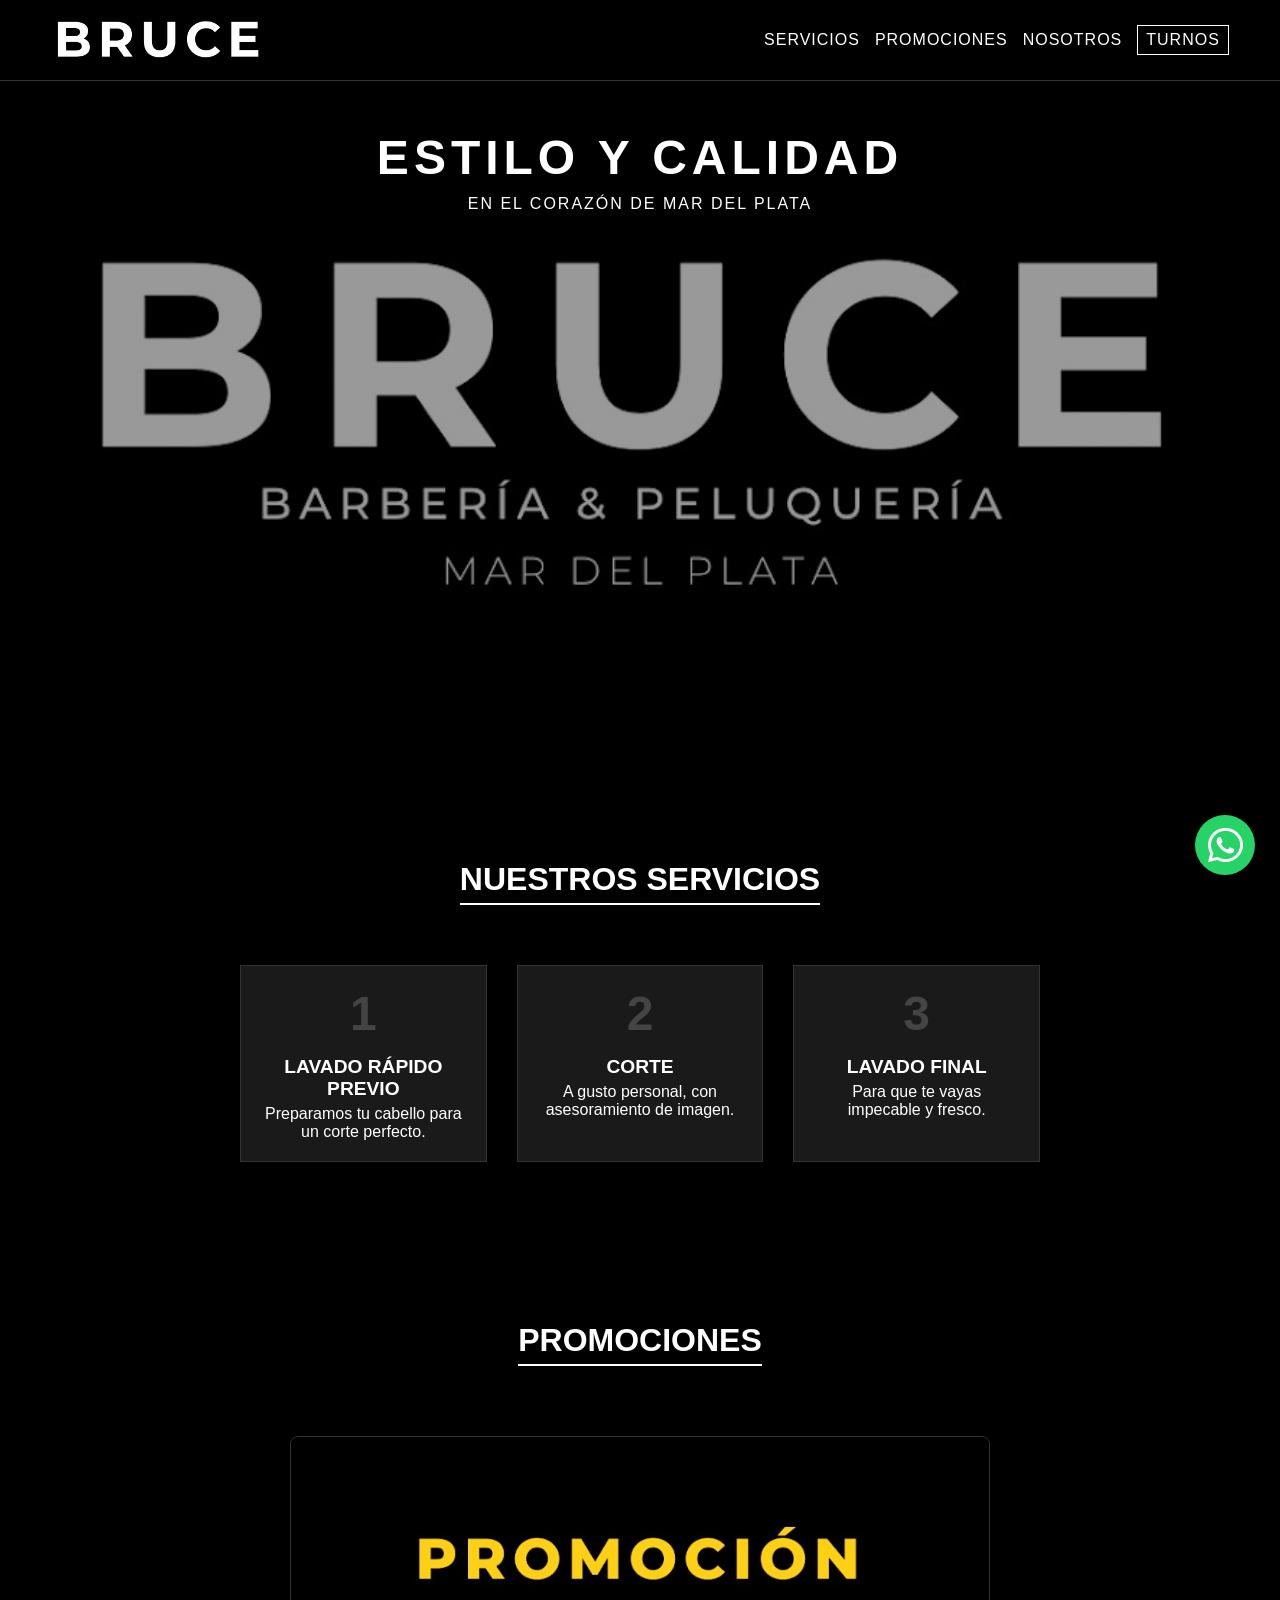
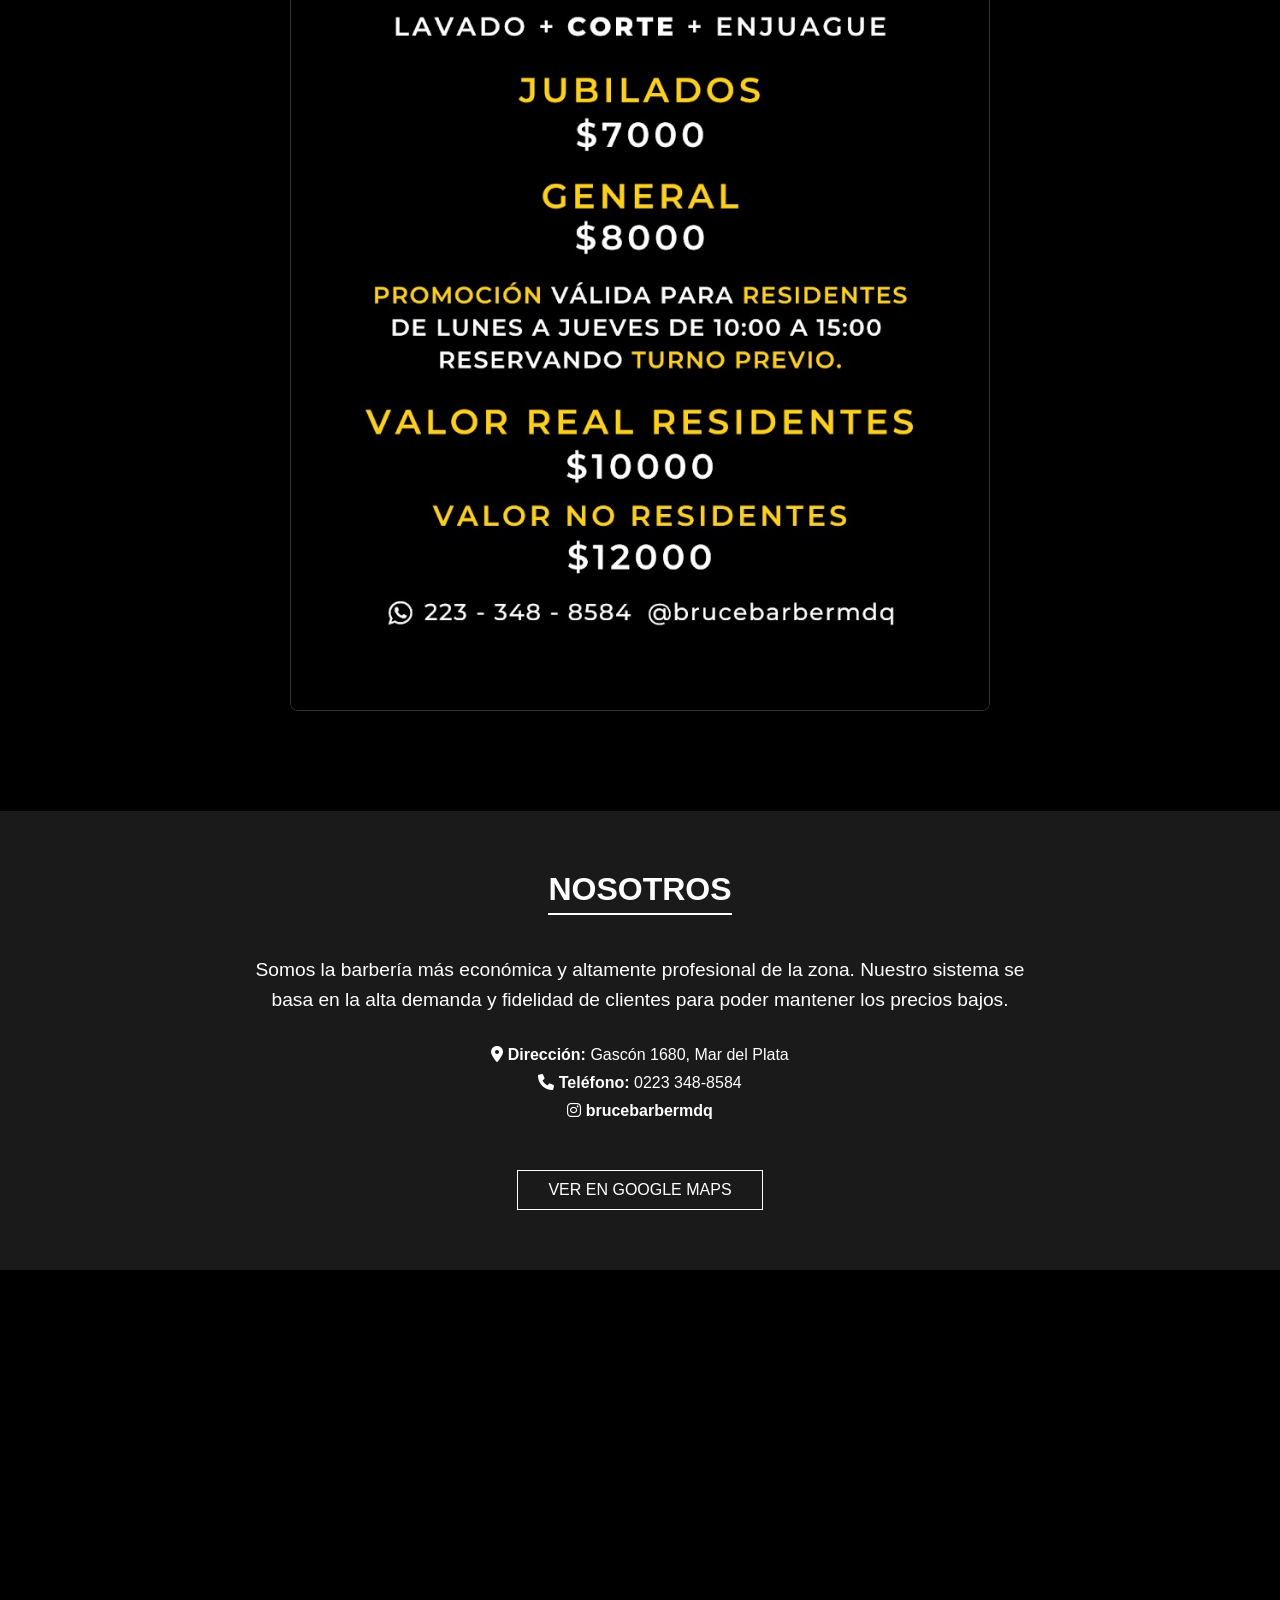
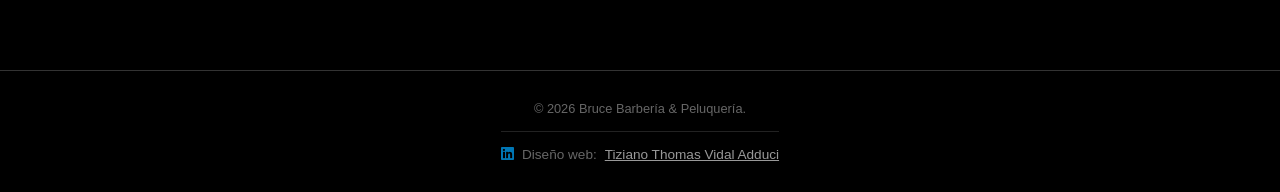
==== public/index.html @ 55a4eaea "Add files via upload" ====
<!DOCTYPE html>
<html lang="es">
<head>
    <meta charset="UTF-8">
    <meta name="viewport" content="width=device-width, initial-scale=1.0">
    <meta http-equiv="X-UA-Compatible" content="IE=edge">

    <title>Bruce Barbería | Cortes de Pelo y Barba en Mar del Plata - Zona Aldrey</title>

    <meta name="description" content="¿Buscas la mejor barbería en Mar del Plata? En Bruce Barbería ofrecemos cortes clásicos, modernos y perfilado de barba. Ubicados en el centro, a pasos del Paseo Aldrey. ¡Pedí tu turno por WhatsApp!">

    <meta name="keywords" content="barbería mar del plata, barbería económica, mejor precio, peluquería hombre mar del plata, corte de pelo hombre, arreglo de barba, barbería zona aldrey, corte degradado, barbería centro mar del plata, Bruce Barbería">

    <meta name="author" content="Bruce Barbería">
    <meta name="robots" content="index, follow"> <meta name="geo.region" content="AR-B"> <meta name="geo.placename" content="Mar del Plata">

    <meta property="og:type" content="website">
    <meta property="og:title" content="Bruce Barbería - Estilo y Calidad en Mar del Plata">
    <meta property="og:description" content="Tu barbería de confianza cerca del Aldrey. Cortes modernos, ambiente relajado y atención profesional. ¡Reservá tu lugar!">
    <meta property="og:url" content="https://tudominio.com/"> <meta property="og:image" content="https://tudominio.com/img/social-share.jpg"> <meta property="og:site_name" content="Bruce Barbería">
    <meta property="og:locale" content="es_AR">

    <link rel="icon" type="image/svg+xml" href="/img/favicon/favicon.svg">
    <link rel="icon" type="image/x-icon" href="/img/favicon/favicon.ico">
    <link rel="apple-touch-icon" sizes="180x180" href="/img/favicon/apple-touch-icon.png">
    <link rel="icon" type="image/png" sizes="16x16" href="/img/favicon/favicon-16x16.png">
    <link rel="icon" type="image/png" sizes="32x32" href="/img/favicon/favicon-32x32.png">
    <link rel="icon" type="image/png" sizes="48x48" href="/img/favicon/favicon-48x48.png">
    <link rel="icon" type="image/png" sizes="192x192" href="/img/favicon/web-app-manifest-192x192.png">
    <link rel="icon" type="image/png" sizes="512x512" href="/img/favicon/web-app-manifest-512x512.png">
    <link rel="manifest" href="/img/favicon/site.webmanifest">




    <link rel="stylesheet" href="Styles.css?v=1.1">
    <link rel="stylesheet" href="https://cdnjs.cloudflare.com/ajax/libs/font-awesome/6.0.0/css/all.min.css">
    
    <script type="application/ld+json">
    {
      "@context": "https://schema.org",
      "@type": "BarberShop",
      "name": "Bruce Barbería",
      "image": "https://tudominio.com/img/2024-12-27-desktop.webp",
      "description": "Barbería clásica y moderna en el centro de Mar del Plata, especializada en cortes de caballero y cuidado de la barba.",
      "address": {
        "@type": "PostalAddress",
        "streetAddress": "Gascón 1680", 
        "addressLocality": "Mar del Plata",
        "addressRegion": "Buenos Aires",
        "postalCode": "7600",
        "addressCountry": "AR"
      },
      "geo": {
        "@type": "GeoCoordinates",
        "latitude": "-38.000000", 
        "longitude": "-57.550000" 
      },
      "url": "https://tudominio.com",
      "telephone": "+5492233488584",
      "priceRange": "$$",
      "openingHoursSpecification": [
        {
          "@type": "OpeningHoursSpecification",
          "dayOfWeek": ["Tuesday", "Wednesday", "Thursday", "Friday", "Saturday"],
          "opens": "10:00",
          "closes": "20:00"
        }
      ]
    }
    </script>
</head>
<body>

    <header class="header">
        <div class="logo-container">
            <img src="/img/LogoMini.jpg" alt="Bruce Barbería" class="header-logo">
        </div>
        <nav class="navbar">
            <a href="#servicios" class="nav-item">Servicios</a>
            <a href="#promociones" class="nav-item">Promociones</a>
            <a href="#nosotros" class="nav-item">Nosotros</a>
            <a href="https://wa.me/5492233488584?text=Hola,%20me%20gustaría%20pedirles%20un%20turno%20para%20lavado%20y%20corte!." target="_blank" class="nav-item btn-turnos">Turnos</a>
        </nav>
    </header>

    <main>
        <section id="home" class="hero-section">
            <div class="carousel-background">
                <div class="carousel-slide active" style="background-image: url('/img/Foto1.jpg');"></div>
                <div class="carousel-slide" style="background-image: url('/img/Foto2.webp');"></div>
                <div class="carousel-slide" style="background-image: url('/img/Foto3.png');"></div>
                <div class="carousel-slide" style="background-image: url('/img/Barber1.webp');"></div>
                <div class="carousel-slide" style="background-image: url('/img/Barber2.webp');"></div>
                <div class="hero-overlay"></div> 
            </div>
            
            <div class="hero-content fade-in">
                <h1 class="visually-hidden">Bruce peluquería mar del plata</h1>
                <h2 id="hero-title-mobile">ESTILO Y CALIDAD</h2>
                <p>En el corazón de Mar del Plata</p>
            </div>
        </section>

        <section id="servicios" class="section services-section">
            <h2 class="section-title">NUESTROS SERVICIOS</h2>
            <div class="services-container">
                
                <div class="service-step slide-in-left">
                    <div class="step-number">1</div>
                    <div class="step-content">
                        <h3>Lavado Rápido Previo</h3>
                        <p>Preparamos tu cabello para un corte perfecto.</p>
                    </div>
                </div>

                <div class="service-step slide-in-bottom">
                    <div class="step-number">2</div>
                    <div class="step-content">
                        <h3>Corte</h3>
                        <p>A gusto personal, con asesoramiento de imagen.</p>
                    </div>
                </div>

                <div class="service-step slide-in-right">
                    <div class="step-number">3</div>
                    <div class="step-content">
                        <h3>Lavado Final</h3>
                        <!--<p class="optional">(Opcional)</p> -->
                        <p>Para que te vayas impecable y fresco.</p>
                    </div>
                </div>

            </div>
            
            <!--<div class="promo-box fade-in">
                <p><i class="fas fa-bullhorn"></i> <strong>Importante:</strong> Consultar por promociones existentes.</p>
            </div> -->
        </section>

        <section id="promociones" class="promo-section fade-in">
            <div class="container">
            <h2 class="section-title fade-in">Promociones</h2>
                <div class="promo-content">
                    <img src="/img/foto6.jpg" alt="Promociones Bruce Barbería" class="promo-img">
                </div>
            </div>
        </section>


        <section id="nosotros" class="section about-section">
            <div class="about-content slide-in-bottom">
                <h2 class="section-title">NOSOTROS</h2>
                <p class="highlight-text">
                    Somos la barbería más económica y altamente profesional de la zona. 
                    Nuestro sistema se basa en la alta demanda y fidelidad de clientes para poder mantener los precios bajos.
                </p>
                
                <div class="info-barberia">
                    <p><i class="fas fa-map-marker-alt"></i> <strong>Dirección:</strong> Gascón 1680, Mar del Plata</p>
                    <p><i class="fas fa-phone"></i> <strong>Teléfono:</strong> 0223 348-8584</p>
                    <p>
                        <i class="fab fa-instagram"></i> 
                        <a href="https://www.instagram.com/brucebarbermdq?igsh=ajhwdTgzdjZzMmdi" target="_blank" style="font-weight: bold;">
                            brucebarbermdq
                        </a>
                    </p>
                </div>

                <a href="https://maps.app.goo.gl/yPEvQNBtmEX6Vgaq9" target="_blank" class="btn-map">
                    Ver en Google Maps
                </a>
            </div>
        </section>

        <section class="map-section">
            <iframe src="https://www.google.com/maps/embed?pb=!1m18!1m12!1m3!1d3143.682662058694!2d-57.5516!3d-38.0084!2m3!1f0!2f0!3f0!3m2!1i1024!2i768!4f13.1!3m3!1m2!1s0x9584de1c3c3c3c3b%3A0x1234567890abcdef!2sGasc%C3%B3n%201680%2C%20B7600%20Mar%20del%20Plata%2C%20Provincia%20de%20Buenos%20Aires!5e0!3m2!1ses!2sar!4v1234567890123" 
                width="100%" 
                height="400" 
                style="border:0;" 
                allowfullscreen="" 
                loading="lazy" 
                referrerpolicy="no-referrer-when-downgrade">
            </iframe>
        </section>

    </main>

    <a href="https://wa.me/5492233488584?text=Hola,%20me%20gustaría%20pedirles%20un%20turno%20para%20lavado%20y%20corte!." target="_blank" class="whatsapp-popup animate-popup" aria-label="Pedir Turno">
        <i class="fab fa-whatsapp"></i>
    </a>

    <footer class="footer">
        <p>© <span id="year"></span> Bruce Barbería & Peluquería.</p>
        
        <div class="footer-credits">
            <p>
                <i class="fab fa-linkedin"></i>
                Diseño web: 
                <a href="https://www.linkedin.com/in/tiziano-vidal-adduci-445776273" target="_blank" class="credit-link">
                    Tiziano Thomas Vidal Adduci
                </a>
            </p>
        </div>
    </footer>

    <script src="script.js?v=1.1"></script>
</body>
</html>
---- public/Styles.css ----
html,body {
    width: 100% !important;
    overflow-x: hidden !important;
    max-width: 100vw;
    scroll-behavior: smooth;
}

/* --- Variables y Reset --- */
:root {
    --bg-color: #000000;
    --text-color: #ffffff;
    --accent-gray: #1a1a1a;
    --highlight: #cccccc;
}

* {
    margin: 0;
    padding: 0;
    box-sizing: border-box;
}

body {
    background-color: var(--bg-color);
    color: var(--text-color);
    font-family: 'Arial', sans-serif;
    overflow-x: hidden;
    width: 100%;
}

a { 
    text-decoration: none; 
    color: inherit; 
    
    /* FIX: Elimina el color de resaltado azul al tocar en navegadores basados en WebKit (Chrome, Safari) */
    -webkit-tap-highlight-color: transparent;
}

/* --- Header --- */
.header {
    background-color: rgba(0, 0, 0, 0.95);
    padding: 15px 4vw;
    position: sticky;
    top: 0;
    z-index: 1000;
    display: flex;
    flex-direction: column;
    align-items: center;
    border-bottom: 1px solid #333;
}

.logo-container {
    margin-bottom: 10px;
}

.header-logo {
    max-height: 50px;
    width: auto;
    display: block;
}

.navbar {
    display: flex;
    gap: 8px;
    align-items: center;
    
}

.nav-item {
    font-size: 0.72rem;
    text-transform: uppercase;
    letter-spacing: 1px;
    transition: color 0.3s;
}

.nav-item:hover { 
    color: #888; 
}

/* --- FIX DEFINITIVO DE PERSISTENCIA DEL COLOR GRIS --- */
/* Aplicamos el color base a todos los estados post-interacción */
.nav-item:active,
.nav-item:focus,
.nav-item:visited {
    color: var(--text-color); /* Forzar el color blanco/base */
}

/* --- FIX DEFINITIVO DEL RECTÁNGULO AZUL/OUTLINE --- */
.nav-item:focus {
    outline: none; /* Quita el contorno (rectángulo) que aparece al enfocar */
}


.btn-turnos {
    border: 1px solid white;
    padding: 5px 8px; /* Posible causa de mal funcionamiento del over scroll horizontal a derecha */
    border-radius: 0;
    transition: all 0.3s;
}

.btn-turnos:hover {
    background-color: white;
    color: black;
}



/* --- Hero Section & Carrusel Ken Burns --- */



/* .visually-hidden es una clase utilitaria para ocultar elementos VISUALMENTE 
   pero mantenerlos ACCESIBLES para lectores de pantalla y buscadores */

.visually-hidden {
    display: none;
}

/*   .visually-hidden { Esto antes no me funcionaba!
    position: absolute;
    width: 1px;
    height: 1px;
    padding: 0;
    margin: -1px;
    overflow: hidden;
    clip: rect(0, 0, 0, 0);
    white-space: nowrap;
    border: 0;
}

*/

.hero-section {
    position: relative;
    height: 80vh;
    overflow: hidden;
    width: 100%;
    max-width: 100vw;
    display: flex;
    align-items: center;
    justify-content: center;
    text-align: center;
}

.carousel-background {
    position: absolute;
    top: 0;
    left: 0;
    width: 100%;
    height: 100%;
    z-index: 1;
}

.carousel-slide {
    position: absolute;
    top: 0;
    left: 0;
    width: 100%;
    max-width: 100%;
    height: 100%;
    background-size: cover;
    background-position: center top;
    opacity: 0;
    transition: opacity 1s ease-in-out;
    transform: scale(1);
}

@keyframes kenBurns {
    0% { transform: scale(1); }
    100% { transform: scale(1.05); }
}

.carousel-slide.active {
    opacity: 1;
    animation: kenBurns 6s linear forwards;
}

.hero-overlay {
    position: absolute;
    top: 0;
    left: 0;
    width: 100%;
    height: 100%;
    background: rgba(0, 0, 0, 0.4);
    z-index: 2;
}

.hero-content {
    position: relative;
    z-index: 3;
    text-transform: uppercase;
    /* CAMBIO: Esto sube el texto hacia arriba */
    transform: translateY(-80px);
    font-size: 0.8rem; 
}

.hero-content p{
    transform: translateY(-150px);
    font-size: 1rem;
    letter-spacing: 2px;
    text-shadow: 2px 2px 4px rgba(0,0,0,0.8);
}

.hero-content h2 {
    transform: translateY(-150px);
    font-size: 1rem; /* Tamaño de telefono móvil */
    letter-spacing: 3px;
    margin-bottom: 10px;
    text-shadow: 2px 2px 4px rgba(0,0,0,0.8);
}


/* ----- Nuestros Servicios ----- */

/* Animación de brillo (un solo pulso que se desvanece) */
@keyframes pulse {
    0% { box-shadow: 0 0 0 0 rgba(255, 255, 255, 0.4); }
    50% { box-shadow: 0 0 10px 5px rgba(255, 255, 255, 0.6); } /* El pico del brillo */
    100% { box-shadow: 0 0 0 0 rgba(255, 255, 255, 0); }
}

/* Clase que aplicaremos con JS para activar el pulso */
.service-step.pulsing {
    /* Ajusta la duración para que se vea bien, 1.5s es un buen punto */
    animation: pulse 1.5s ease-out forwards;
    /* La animación se debe quitar después de que termine para que se pueda reiniciar */
}

.section {
    padding: 60px 20px;
    text-align: center;
    background-color: var(--bg-color);
}

.section-title {
    font-size: 2rem;
    text-transform: uppercase;
    margin-bottom: 40px;
    border-bottom: 2px solid white;
    display: inline-block;
    padding-bottom: 5px;
}

.services-container {
    display: flex;
    flex-direction: column;
    gap: 30px;
    max-width: 800px;
    margin: 0 auto;
    margin-bottom: 0px;
    margin-top: 20px;
}

.service-step {
    background-color: var(--accent-gray);
    padding: 20px;
    border: 1px solid #333;
    display: flex;
    align-items: center;
    text-align: left;
    transition: transform 0.3s;
}

.service-step:hover {
    border-color: white;
}

.step-number {
    font-size: 3rem;
    font-weight: bold;
    margin-right: 20px;
    color: #444;
}

.step-content h3 {
    font-size: 1.2rem;
    text-transform: uppercase;
    margin-bottom: 5px;
}

.step-content .optional {
    font-size: 0.8rem;
    color: #888;
    text-transform: uppercase;
}

.promo-box {
    margin-top: 40px;
    padding: 15px;
    border: 1px dashed white;
    display: inline-block;
    font-style: italic;
}





/* --- SECCIÓN PROMOCIONES --- */

/* Hacemos que la sección de promociones sea más lenta al aparecer */
#promociones .fade-in {
    opacity: 0;
    transform: translateY(20px);
    transition: opacity 1.5s ease-out, transform 1.5s ease-out; /* 1.5 segundos para que sea suave */
}

/* Cuando el JS le pone la clase .visible */
#promociones .fade-in.visible {
    opacity: 1;
    transform: translateY(0);
}


.promo-section {
    padding: 80px 20px;
    background-color: var(--bg-color);
    text-align: center;
}

.promo-content {
    display: flex;
    justify-content: center;
    align-items: center;
    margin-top: 30px;
}

.promo-img {
    max-width: 100%;       /* No se sale de la pantalla en móviles */
    width: 1000px;         /* Tamaño máximo en escritorio */
    height: auto;          /* Mantiene la proporción */
    border-radius: 8px;    /* Bordes sutilmente redondeados */
    box-shadow: 0 10px 30px rgba(0,0,0,0.5); /* Sombra para darle profundidad */
    border: 1px solid #333; /* Un borde fino para que resalte */
}

/* Ajuste para móviles */
    .promo-section {
        padding: 50px 15px;
    }
    .promo-img {
        width: 100%; /* En el celu ocupa todo el ancho disponible */
    }







/* ---- SECCIÓN NOSOTROS ---- */
.about-section {
    background-color: var(--accent-gray);
}

.about-content {
    max-width: 800px;
    margin: 0 auto;
}

.highlight-text {
    font-size: 1.2rem;
    line-height: 1.6;
    margin-bottom: 30px;
}

.info-barberia {
    margin: 30px 0;
    font-size: 1rem;
}

.info-barberia p {
    margin-bottom: 10px;
}


.btn-map {
    display: inline-block;
    border: 1px solid white;
    padding: 10px 30px;
    text-transform: uppercase;
    margin-top: 20px;
    transition: background 0.3s, color 0.3s;
}

.btn-map:hover {
    background: white;
    color: black;
}

/* --- MAPA --- */
.map-section {
    width: 100%;
    overflow: hidden;
    line-height: 0; /* Elimina espacio blanco debajo del iframe */
}

.map-section iframe {
    /* Filtro para hacer el mapa en blanco y negro */
    filter: grayscale(100%) invert(90%) contrast(120%);
    max-width: 100%;
    display: block;
}

/* --- Pop-up WhatsApp --- */
.whatsapp-popup {
    position: fixed;
    bottom: 50px;
    right: 25px;
    background-color: #25D366;
    color: white;
    width: 60px;
    height: 60px;
    border-radius: 50%;
    display: flex;
    justify-content: center;
    align-items: center;
    font-size: 2.5rem;
    box-shadow: 0 4px 10px rgba(0,0,0,0.5);
    z-index: 2000;
}

@keyframes bounce {
    0%, 100% { transform: translateY(0); }
    50% { transform: translateY(-10px); }
}

.animate-popup {
    animation: bounce 2s infinite ease-in-out;
}

/* --- Footer --- */
.footer {
    text-align: center;
    padding: 30px 20px;
    font-size: 0.8rem;
    color: #666;
    background-color: #000;
    border-top: 1px solid #333;
}

/* Estilos Créditos */
.footer-credits {
    margin-top: 15px;
    font-size: 0.85rem;
    border-top: 1px solid #222;
    padding-top: 15px;
    display: inline-block;
}

.footer-credits p {
    display: flex;
    align-items: center;
    justify-content: center;
    gap: 8px;
}

.footer-credits i {
    color: #0077b5; /* Color azul LinkedIn */
    font-size: 1.1em;
}

.credit-link {
    color: #999;
    text-decoration: underline; 
    transition: color 0.3s;
}

.credit-link:hover {
    color: white;
}

/* --- Animaciones de Scroll --- */
.fade-in, .slide-in-left, .slide-in-bottom, .slide-in-right {
    opacity: 0;
    transition: all 1.7s ease-out;
}

.slide-in-left { transform: translateX(-50px); }
.slide-in-right { transform: translateX(50px); }
.slide-in-bottom { transform: translateY(30px); }

.visible {
    opacity: 1;
    transform: translate(0, 0);
}

/* --- Responsive para PC --- */
@media (min-width: 768px) {

    .header {
        flex-direction: row;
        justify-content: space-between;
    }
    .logo-container { margin-bottom: 0; }
    
    .services-container {
        flex-direction: row; /* Horizontal en PC */
    }

    .navbar {
        display: flex;
        gap: 15px;
        align-items: center;
    }

    .nav-item {
        font-size: 1rem;
        text-transform: uppercase;
        letter-spacing: 1px;
        transition: color 0.3s;
    }


    /*Como la imagen del logo no es responsiva para desktop, vamos a modificar el cómo la muestra, y esto jode a las demás, asi que con nth-child podés elegir cómo centrar c/u, por ejemplo, la 2 la fui haciendo a medida*/
    .carousel-background .carousel-slide:nth-child(1) {
        background-image: url('img/2024-12-27-desktop.webp'); 
        background-position: center center;
        background-size: cover;
    }
    .carousel-background .carousel-slide:nth-child(2) {
        background-image: url('img/2024-12-27-desktop.webp'); 
        background-position: 50% 35%;
        background-size: cover;
    }
    .carousel-background .carousel-slide:nth-child(3) {
        background-image: url('img/2025-03-03-desktop.webp'); 
        background-position: center center;
        background-size: cover;
     }

    
    @keyframes kenBurns {
    0% { transform: scale(1); }
    100% { transform: scale(1.15); }
   }

    .hero-content {
    position: relative;
    z-index: 3;
    text-transform: uppercase;
    /* CAMBIO: Esto sube el texto hacia arriba */
    transform: translateY(-120px);
    font-size: 1.5rem; 
    }

    .hero-content h2 {
    font-size: 3rem; /* Tamaño de escritorio o base */
    letter-spacing: 5px;
    margin-bottom: 10px;
    text-shadow: 2px 2px 4px rgba(0,0,0,0.8);
    }

    
    .service-step {
        flex: 1;
        flex-direction: column;
        text-align: center;
    }
    
    .step-number { margin-right: 0; margin-bottom: 15px; }

    /* Ajustes para la sección de promociones */
    .promo-section {
        padding: 100px 0; /* Más aire arriba y abajo en PC */
    }

    .promo-img {
        /* Ajustamos el ancho para que la foto vertical (816x1020) 
           no se vea gigante en monitores */
        max-width: 700px; 
        
        /* Opcional: Centrarla perfectamente si el contenedor falla */
        margin: 0 auto;
        display: block;
        
        transition: transform 0.3s ease;
    }

    /* Efecto extra para PC: que la promo resalte al pasar el mouse */
    .promo-img:hover {
        transform: scale(1.02);
        box-shadow: 0 15px 50px rgba(255,255,255,0.1);
    }



    /* --- Pop-up WhatsApp --- */
.whatsapp-popup {
    position: fixed;
    bottom: 25px;
    right: 25px;
    background-color: #25D366;
    color: white;
    width: 60px;
    height: 60px;
    border-radius: 50%;
    display: flex;
    justify-content: center;
    align-items: center;
    font-size: 2.5rem;
    box-shadow: 0 4px 10px rgba(0,0,0,0.5);
    z-index: 2000;
}
}
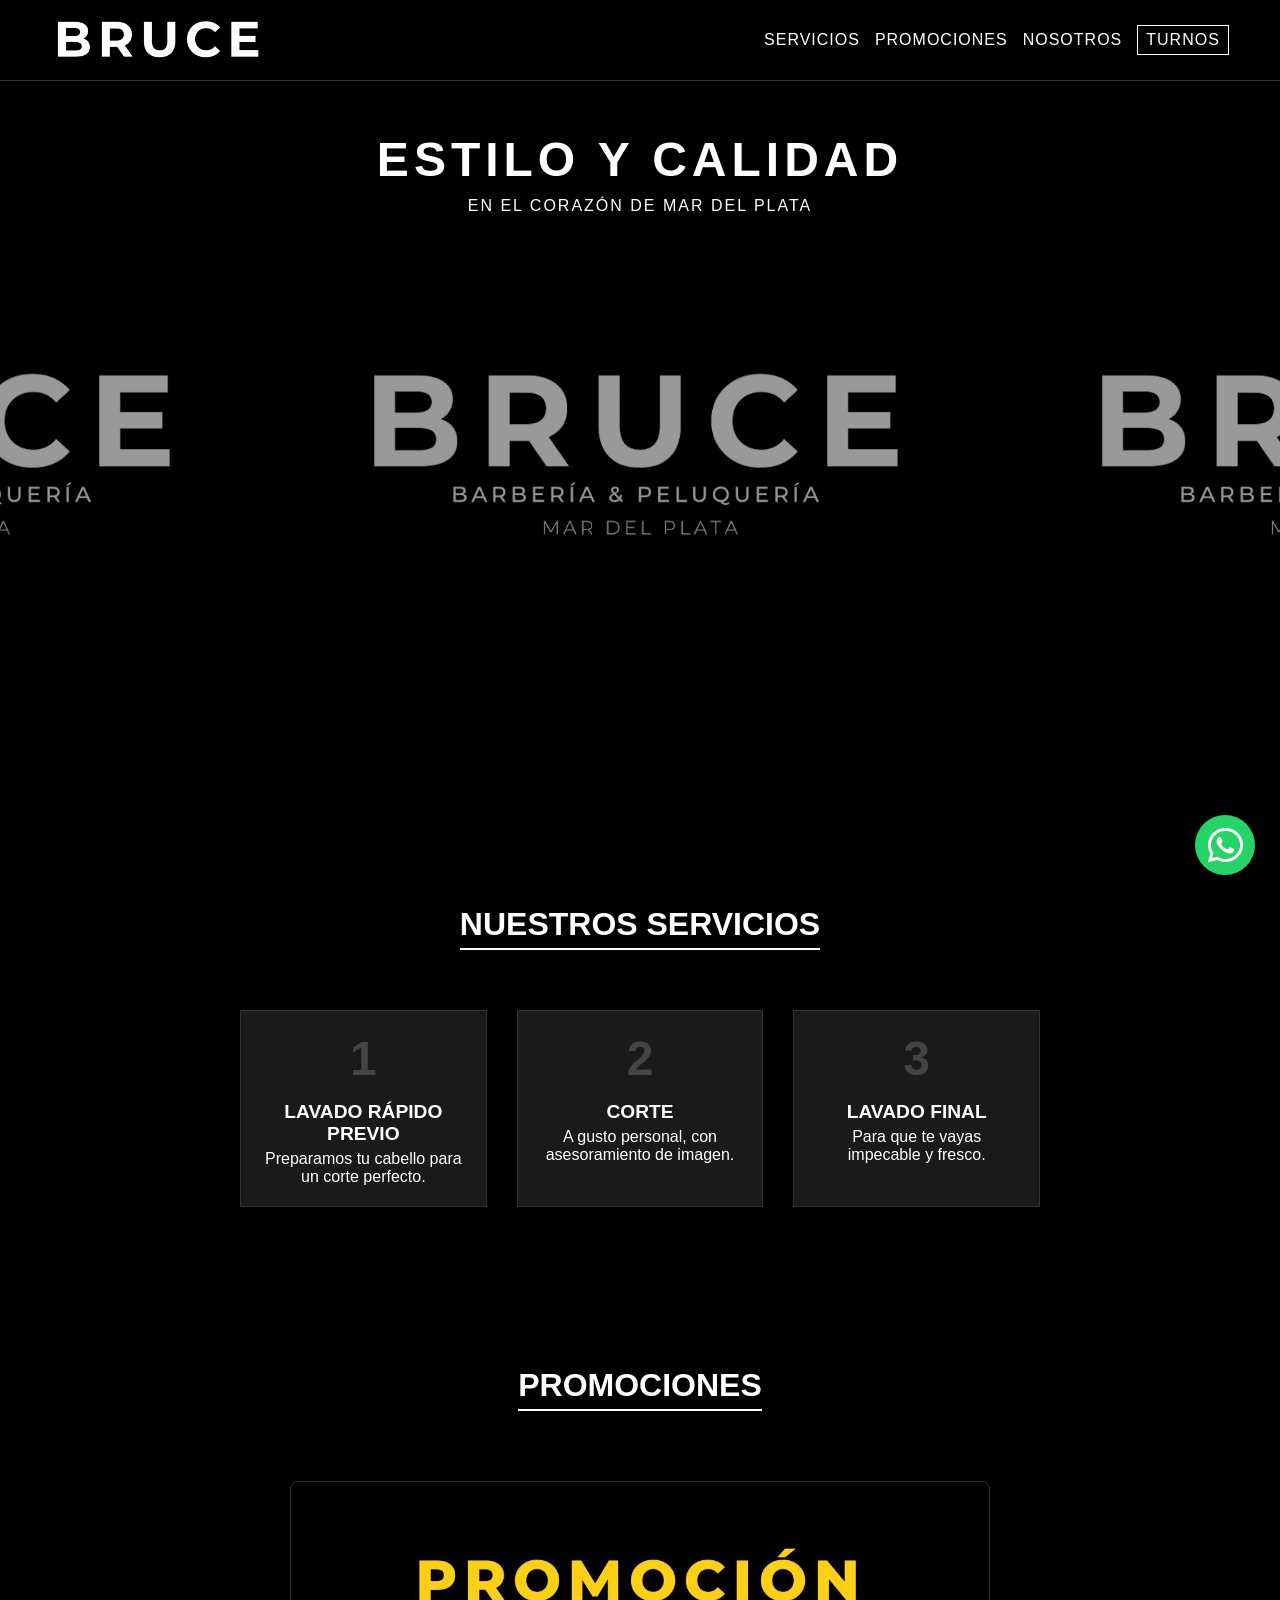
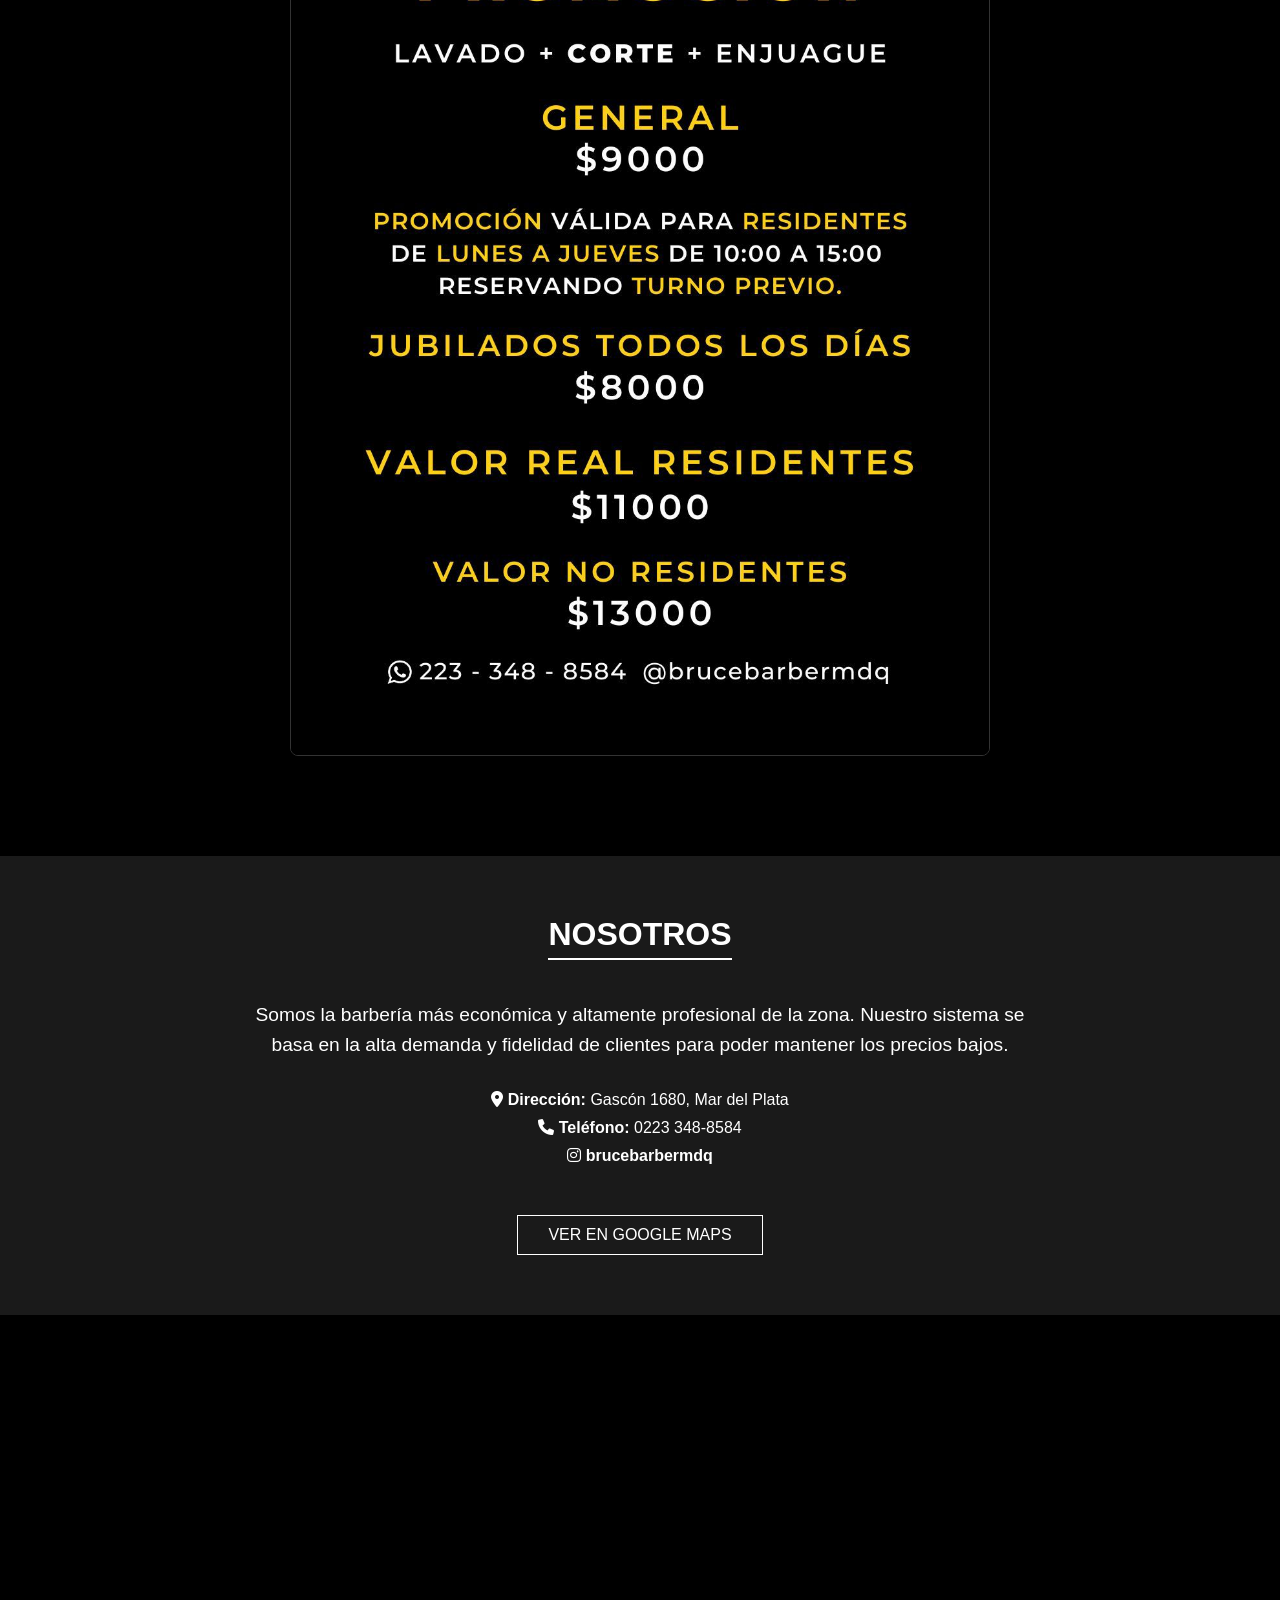
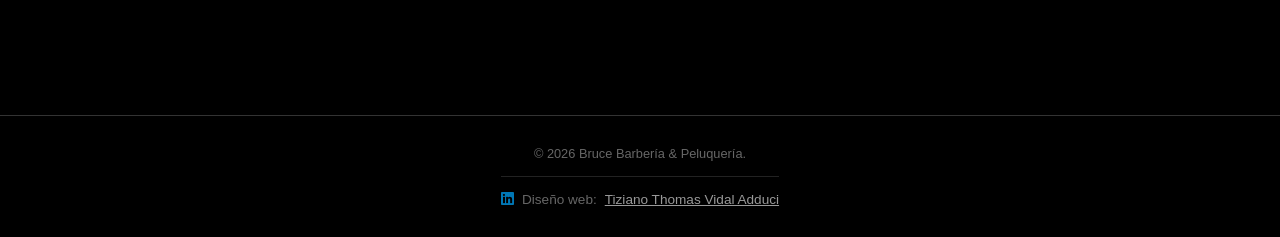
==== commit 9f96eccb: "Add files via upload" ====
--- a/public/index.html
+++ b/public/index.html
@@ -142,7 +142,7 @@
             <div class="container">
             <h2 class="section-title fade-in">Promociones</h2>
                 <div class="promo-content">
-                    <img src="/img/foto6.jpg" alt="Promociones Bruce Barbería" class="promo-img">
+                    <img src="/img/FotoPromo.jpeg" alt="Promociones Bruce Barbería" class="promo-img">
                 </div>
             </div>
         </section>
--- a/public/Styles.css
+++ b/public/Styles.css
@@ -77,22 +77,21 @@
 }
 
 /* --- FIX DEFINITIVO DE PERSISTENCIA DEL COLOR GRIS --- */
-/* Aplicamos el color base a todos los estados post-interacción */
 .nav-item:active,
 .nav-item:focus,
 .nav-item:visited {
-    color: var(--text-color); /* Forzar el color blanco/base */
+    color: var(--text-color);
 }
 
 /* --- FIX DEFINITIVO DEL RECTÁNGULO AZUL/OUTLINE --- */
 .nav-item:focus {
-    outline: none; /* Quita el contorno (rectángulo) que aparece al enfocar */
+    outline: none; 
 }
 
 
 .btn-turnos {
     border: 1px solid white;
-    padding: 5px 8px; /* Posible causa de mal funcionamiento del over scroll horizontal a derecha */
+    padding: 5px 8px;
     border-radius: 0;
     transition: all 0.3s;
 }
@@ -105,33 +104,13 @@
 
 
 /* --- Hero Section & Carrusel Ken Burns --- */
-
-
-
-/* .visually-hidden es una clase utilitaria para ocultar elementos VISUALMENTE 
-   pero mantenerlos ACCESIBLES para lectores de pantalla y buscadores */
-
 .visually-hidden {
     display: none;
 }
 
-/*   .visually-hidden { Esto antes no me funcionaba!
-    position: absolute;
-    width: 1px;
-    height: 1px;
-    padding: 0;
-    margin: -1px;
-    overflow: hidden;
-    clip: rect(0, 0, 0, 0);
-    white-space: nowrap;
-    border: 0;
-}
-
-*/
-
 .hero-section {
     position: relative;
-    height: 80vh;
+    height: 85vh;
     overflow: hidden;
     width: 100%;
     max-width: 100vw;
@@ -150,6 +129,10 @@
     z-index: 1;
 }
 
+.carousel-slide:nth-child(1), .carousel-slide:nth-child(3) {
+    background-size: contain;
+    background-position: center;
+}
 .carousel-slide {
     position: absolute;
     top: 0;
@@ -158,7 +141,7 @@
     max-width: 100%;
     height: 100%;
     background-size: cover;
-    background-position: center top;
+    background-position: center center;
     opacity: 0;
     transition: opacity 1s ease-in-out;
     transform: scale(1);
@@ -188,41 +171,34 @@
     position: relative;
     z-index: 3;
     text-transform: uppercase;
-    /* CAMBIO: Esto sube el texto hacia arriba */
-    transform: translateY(-80px);
+    transform: translateY(-150px);
     font-size: 0.8rem; 
 }
 
 .hero-content p{
-    transform: translateY(-150px);
+    transform: translateY(-220px);
     font-size: 1rem;
     letter-spacing: 2px;
     text-shadow: 2px 2px 4px rgba(0,0,0,0.8);
 }
 
 .hero-content h2 {
-    transform: translateY(-150px);
-    font-size: 1rem; /* Tamaño de telefono móvil */
+    transform: translateY(-220px);
+    font-size: 1rem;
     letter-spacing: 3px;
     margin-bottom: 10px;
     text-shadow: 2px 2px 4px rgba(0,0,0,0.8);
 }
 
-
 /* ----- Nuestros Servicios ----- */
-
-/* Animación de brillo (un solo pulso que se desvanece) */
 @keyframes pulse {
     0% { box-shadow: 0 0 0 0 rgba(255, 255, 255, 0.4); }
-    50% { box-shadow: 0 0 10px 5px rgba(255, 255, 255, 0.6); } /* El pico del brillo */
+    50% { box-shadow: 0 0 10px 5px rgba(255, 255, 255, 0.6); }
     100% { box-shadow: 0 0 0 0 rgba(255, 255, 255, 0); }
 }
 
-/* Clase que aplicaremos con JS para activar el pulso */
 .service-step.pulsing {
-    /* Ajusta la duración para que se vea bien, 1.5s es un buen punto */
     animation: pulse 1.5s ease-out forwards;
-    /* La animación se debe quitar después de que termine para que se pueda reiniciar */
 }
 
 .section {
@@ -296,15 +272,12 @@
 
 
 /* --- SECCIÓN PROMOCIONES --- */
-
-/* Hacemos que la sección de promociones sea más lenta al aparecer */
 #promociones .fade-in {
     opacity: 0;
     transform: translateY(20px);
-    transition: opacity 1.5s ease-out, transform 1.5s ease-out; /* 1.5 segundos para que sea suave */
-}
-
-/* Cuando el JS le pone la clase .visible */
+    transition: opacity 1.5s ease-out, transform 1.5s ease-out;
+}
+
 #promociones .fade-in.visible {
     opacity: 1;
     transform: translateY(0);
@@ -325,23 +298,20 @@
 }
 
 .promo-img {
-    max-width: 100%;       /* No se sale de la pantalla en móviles */
-    width: 1000px;         /* Tamaño máximo en escritorio */
-    height: auto;          /* Mantiene la proporción */
-    border-radius: 8px;    /* Bordes sutilmente redondeados */
-    box-shadow: 0 10px 30px rgba(0,0,0,0.5); /* Sombra para darle profundidad */
-    border: 1px solid #333; /* Un borde fino para que resalte */
-}
-
-/* Ajuste para móviles */
-    .promo-section {
-        padding: 50px 15px;
-    }
-    .promo-img {
-        width: 100%; /* En el celu ocupa todo el ancho disponible */
-    }
-
-
+    max-width: 100%;
+    width: 1000px;
+    height: auto;
+    border-radius: 8px;
+    box-shadow: 0 10px 30px rgba(0,0,0,0.5);
+    border: 1px solid #333;
+}
+
+.promo-section {
+    padding: 50px 15px;
+}
+.promo-img {
+    width: 100%;
+}
 
 
 
@@ -391,11 +361,10 @@
 .map-section {
     width: 100%;
     overflow: hidden;
-    line-height: 0; /* Elimina espacio blanco debajo del iframe */
+    line-height: 0;
 }
 
 .map-section iframe {
-    /* Filtro para hacer el mapa en blanco y negro */
     filter: grayscale(100%) invert(90%) contrast(120%);
     max-width: 100%;
     display: block;
@@ -455,7 +424,7 @@
 }
 
 .footer-credits i {
-    color: #0077b5; /* Color azul LinkedIn */
+    color: #0077b5;
     font-size: 1.1em;
 }
 
@@ -494,11 +463,10 @@
     .logo-container { margin-bottom: 0; }
     
     .services-container {
-        flex-direction: row; /* Horizontal en PC */
+        flex-direction: row;
     }
 
     .navbar {
-        display: flex;
         gap: 15px;
         align-items: center;
     }
@@ -510,41 +478,34 @@
         transition: color 0.3s;
     }
 
-
-    /*Como la imagen del logo no es responsiva para desktop, vamos a modificar el cómo la muestra, y esto jode a las demás, asi que con nth-child podés elegir cómo centrar c/u, por ejemplo, la 2 la fui haciendo a medida*/
+    /* Desktop carousel positions */
     .carousel-background .carousel-slide:nth-child(1) {
-        background-image: url('img/2024-12-27-desktop.webp'); 
-        background-position: center center;
-        background-size: cover;
-    }
-    .carousel-background .carousel-slide:nth-child(2) {
-        background-image: url('img/2024-12-27-desktop.webp'); 
-        background-position: 50% 35%;
-        background-size: cover;
+        background-size: contain;
+        background-position: center;
     }
     .carousel-background .carousel-slide:nth-child(3) {
-        background-image: url('img/2025-03-03-desktop.webp'); 
-        background-position: center center;
-        background-size: cover;
-     }
-
-    
+        background-size: contain;
+        background-position: center;
+    }
+    .carousel-background .carousel-slide:nth-child(4) {
+        background-position: center 45%;
+    }
+    .carousel-background .carousel-slide:nth-child(5) {
+        background-position: center 35%;
+    }
+
     @keyframes kenBurns {
     0% { transform: scale(1); }
     100% { transform: scale(1.15); }
    }
 
     .hero-content {
-    position: relative;
-    z-index: 3;
-    text-transform: uppercase;
-    /* CAMBIO: Esto sube el texto hacia arriba */
-    transform: translateY(-120px);
+    transform: translateY(-70px);
     font-size: 1.5rem; 
     }
 
     .hero-content h2 {
-    font-size: 3rem; /* Tamaño de escritorio o base */
+    font-size: 3rem;
     letter-spacing: 5px;
     margin-bottom: 10px;
     text-shadow: 2px 2px 4px rgba(0,0,0,0.8);
@@ -557,48 +518,28 @@
         text-align: center;
     }
     
-    .step-number { margin-right: 0; margin-bottom: 15px; }
-
-    /* Ajustes para la sección de promociones */
+    .step-number { 
+        margin-right: 0; 
+        margin-bottom: 15px; 
+    }
+
     .promo-section {
-        padding: 100px 0; /* Más aire arriba y abajo en PC */
+        padding: 100px 0;
     }
 
     .promo-img {
-        /* Ajustamos el ancho para que la foto vertical (816x1020) 
-           no se vea gigante en monitores */
         max-width: 700px; 
-        
-        /* Opcional: Centrarla perfectamente si el contenedor falla */
         margin: 0 auto;
         display: block;
-        
         transition: transform 0.3s ease;
     }
 
-    /* Efecto extra para PC: que la promo resalte al pasar el mouse */
     .promo-img:hover {
         transform: scale(1.02);
         box-shadow: 0 15px 50px rgba(255,255,255,0.1);
     }
 
-
-
-    /* --- Pop-up WhatsApp --- */
-.whatsapp-popup {
-    position: fixed;
+    .whatsapp-popup {
     bottom: 25px;
-    right: 25px;
-    background-color: #25D366;
-    color: white;
-    width: 60px;
-    height: 60px;
-    border-radius: 50%;
-    display: flex;
-    justify-content: center;
-    align-items: center;
-    font-size: 2.5rem;
-    box-shadow: 0 4px 10px rgba(0,0,0,0.5);
-    z-index: 2000;
-}
-}+    }
+}
